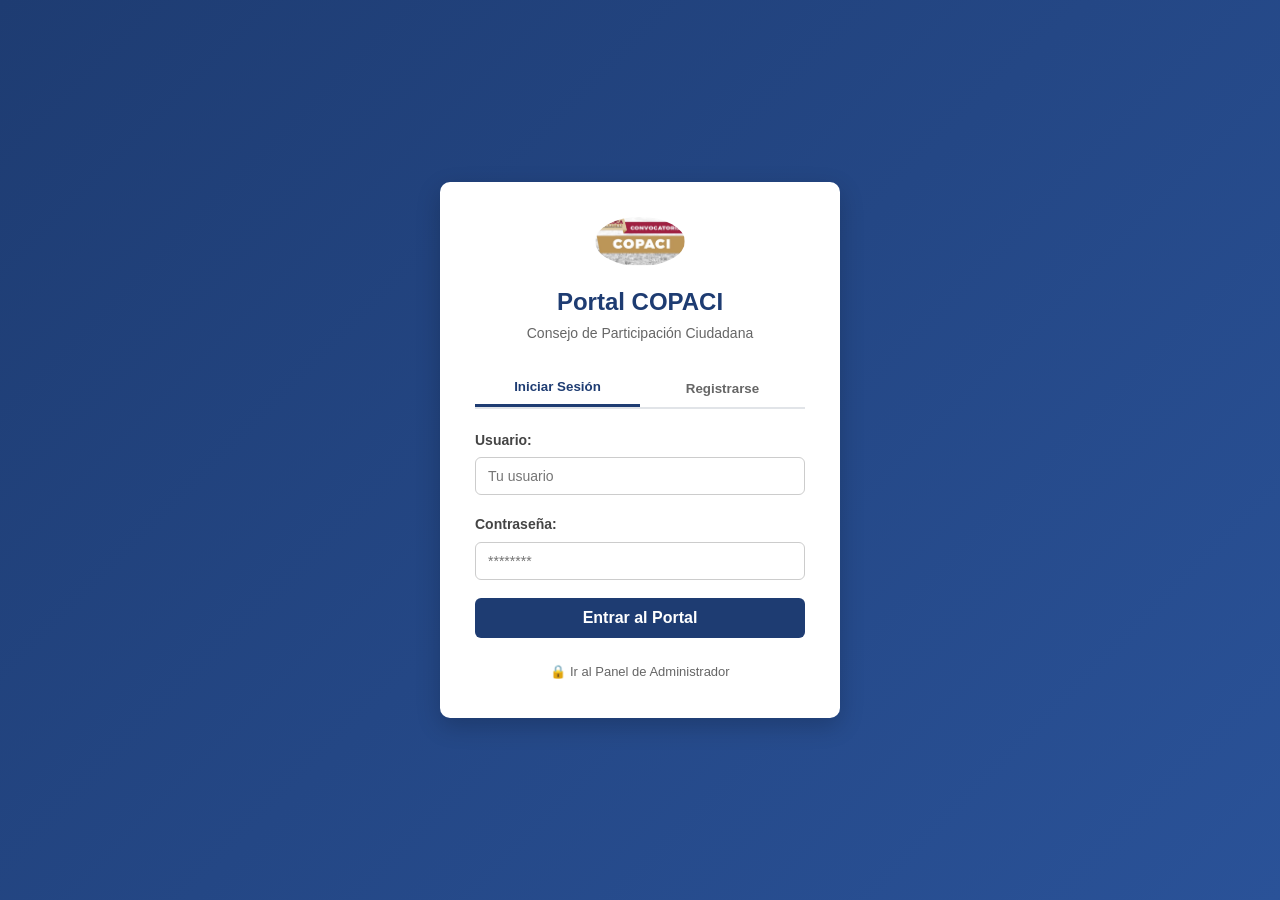
==== index.html @ c675c65c "Add files via upload" ====
<!DOCTYPE html>
<html lang="es">
<head>
    <meta charset="UTF-8">
    <meta name="viewport" content="width=device-width, initial-scale=1.0">
    <title>Portal COPACI - Acceso</title>
    <link rel="stylesheet" href="style.css">
</head>
<body class="login-body">

    <div class="login-container">
        <div class="login-header">
            <img src="logo.jpg" alt="Logo COPACI" width="90">
            <h1>Portal COPACI</h1>
            <p>Consejo de Participación Ciudadana</p>
        </div>

        <!-- Pestañas para cambiar entre Iniciar Sesión y Registrarse -->
        <div class="auth-tabs" style="display: flex; margin-bottom: 20px; border-bottom: 2px solid #e1e4e8;">
            <button type="button" onclick="mostrarLogin()" id="btn-tab-login" class="tab-btn active" style="flex:1; padding:10px; background:none; border:none; font-weight:bold; cursor:pointer; color:#1e3c72; border-bottom: 3px solid #1e3c72;">Iniciar Sesión</button>
            <button type="button" onclick="mostrarRegistro()" id="btn-tab-registro" class="tab-btn" style="flex:1; padding:10px; background:none; border:none; font-weight:bold; cursor:pointer; color:#666;">Registrarse</button>
        </div>

        <!-- 1. Formulario de Inicio de Sesión -->
        <form id="form-login" class="login-form" onsubmit="iniciarSesion(event)">
            <div class="input-group">
                <label for="loginUser">Usuario:</label>
                <input type="text" id="loginUser" required placeholder="Tu usuario">
            </div>
            <div class="input-group">
                <label for="loginPass">Contraseña:</label>
                <input type="password" id="loginPass" required placeholder="********">
            </div>
            <button type="submit" class="btn-primary">Entrar al Portal</button>
        </form>

        <!-- 2. Formulario de Registro (Oculto por defecto) -->
        <form id="form-registro" class="login-form oculto" style="display: none;" onsubmit="registrarUsuario(event)">
            <div class="input-group">
                <label for="regNombre">Nombre completo:</label>
                <input type="text" id="regNombre" required placeholder="Tu nombre">
            </div>
            <div class="input-group">
                <label for="regUser">Nuevo Usuario:</label>
                <input type="text" id="regUser" required placeholder="Elige un usuario">
            </div>
            <div class="input-group">
                <label for="regPass">Nueva Contraseña:</label>
                <input type="password" id="regPass" required placeholder="********">
            </div>
            <button type="submit" class="btn-primary">Crear Cuenta</button>
        </form>

        <div style="margin-top: 20px; text-align: center;">
            <a href="admin.html" style="color: #666; font-size: 13px; text-decoration: none;">🔒 Ir al Panel de Administrador</a>
        </div>
    </div>

    <script>
        function mostrarRegistro() {
            document.getElementById('form-login').style.display = 'none';
            document.getElementById('form-registro').style.display = 'block';
            document.getElementById('btn-tab-login').style.color = '#666';
            document.getElementById('btn-tab-login').style.borderBottom = 'none';
            document.getElementById('btn-tab-registro').style.color = '#1e3c72';
            document.getElementById('btn-tab-registro').style.borderBottom = '3px solid #1e3c72';
        }

        function mostrarLogin() {
            document.getElementById('form-registro').style.display = 'none';
            document.getElementById('form-login').style.display = 'block';
            document.getElementById('btn-tab-registro').style.color = '#666';
            document.getElementById('btn-tab-registro').style.borderBottom = 'none';
            document.getElementById('btn-tab-login').style.color = '#1e3c72';
            document.getElementById('btn-tab-login').style.borderBottom = '3px solid #1e3c72';
        }

        // Registrar usuario y guardarlo en localStorage
        function registrarUsuario(event) {
            event.preventDefault();
            const nombre = document.getElementById('regNombre').value;
            const usuario = document.getElementById('regUser').value;
            const password = document.getElementById('regPass').value;

            let usuarios = JSON.parse(localStorage.getItem('copaci_usuarios')) || [];
            
            // Verificar si el usuario ya existe
            if(usuarios.some(u => u.usuario === usuario)) {
                alert('Ese usuario ya está registrado. Elige otro.');
                return;
            }

            usuarios.push({ nombre, usuario, password, fecha: new Date().toLocaleString() });
            localStorage.setItem('copaci_usuarios', JSON.stringify(usuarios));

            alert('¡Registro exitoso! Ahora puedes iniciar sesión.');
            document.getElementById('regNombre').value = '';
            document.getElementById('regUser').value = '';
            document.getElementById('regPass').value = '';
            mostrarLogin();
        }

        // Iniciar sesión y guardar registro de accesos
        function iniciarSesion(event) {
            event.preventDefault();
            const user = document.getElementById('loginUser').value.trim();
            const pass = document.getElementById('loginPass').value;

            // Registrar acceso para el panel de administración
            let accesos = JSON.parse(localStorage.getItem('copaci_accesos')) || [];
            accesos.push({ usuario: user, fecha: new Date().toLocaleString() });
            localStorage.setItem('copaci_accesos', JSON.stringify(accesos));

            // Si es administrador
            if(user === 'admin') {
                window.location.href = 'admin.html';
                return;
            }

            // Validar contra usuarios registrados
            let usuarios = JSON.parse(localStorage.getItem('copaci_usuarios')) || [];
            const encontrado = usuarios.find(u => u.usuario === user && u.password === pass);

            if(encontrado || (user === 'usuario' && pass === '1234')) {
                window.location.href = 'portal.html';
            } else {
                alert('Usuario o contraseña incorrectos, o necesitas registrarte primero.');
            }
        }
    </script>
</body>
</html>
---- style.css ----
/* ==========================================
   ESTILOS GENERALES Y CONFIGURACIÓN BASE
   ========================================== */
* {
    margin: 0;
    padding: 0;
    box-sizing: border-box;
}

body {
    font-family: 'Segoe UI', Tahoma, Geneva, Verdana, sans-serif;
    background-color: #f4f6f9;
    color: #333;
    line-height: 1.6;
}

/* ==========================================
   ESTILOS PARA PANTALLAS DE ACCESO Y REGISTRO (index / registro)
   ========================================== */
.login-body {
    display: flex;
    justify-content: center;
    align-items: center;
    height: 100vh;
    background: linear-gradient(135deg, #1e3c72 0%, #2a5298 100%);
}

.login-container {
    background: white;
    padding: 35px;
    border-radius: 10px;
    box-shadow: 0 8px 24px rgba(0, 0, 0, 0.2);
    width: 100%;
    max-width: 400px;
}

.login-header {
    text-align: center;
    margin-bottom: 25px;
}

.login-header img {
    margin-bottom: 10px;
    border-radius: 50%;
    object-fit: cover;
}

.login-header h1 {
    font-size: 24px;
    color: #1e3c72;
}

.login-header p {
    font-size: 14px;
    color: #666;
}

.input-group {
    margin-bottom: 18px;
}

.input-group label {
    display: block;
    margin-bottom: 6px;
    font-weight: 600;
    font-size: 14px;
    color: #444;
}

.input-group input {
    width: 100%;
    padding: 10px 12px;
    border: 1px solid #ccc;
    border-radius: 6px;
    font-size: 14px;
    transition: border-color 0.3s;
}

.input-group input:focus {
    border-color: #1e3c72;
    outline: none;
    box-shadow: 0 0 5px rgba(30, 60, 114, 0.3);
}

.btn-primary {
    width: 100%;
    padding: 11px;
    background-color: #1e3c72;
    color: white;
    border: none;
    border-radius: 6px;
    font-size: 16px;
    font-weight: bold;
    cursor: pointer;
    transition: background-color 0.3s;
}

.btn-primary:hover {
    background-color: #162c54;
}

.register-section {
    text-align: center;
    margin-top: 20px;
    font-size: 14px;
}

.btn-secondary {
    display: inline-block;
    margin-top: 8px;
    color: #2a5298;
    text-decoration: none;
    font-weight: 600;
}

.btn-secondary:hover {
    text-decoration: underline;
}

/* ==========================================
   ESTILOS PARA EL PORTAL INTERNO Y MENÚS
   ========================================== */
.main-header {
    background-color: white;
    padding: 20px 40px;
    display: flex;
    align-items: center;
    gap: 20px;
    box-shadow: 0 2px 5px rgba(0,0,0,0.05);
}

.main-header h1 {
    color: #1e3c72;
    font-size: 26px;
}

.main-header p {
    color: #666;
    font-size: 15px;
}

/* Menú de botones de navegación superior */
.menu-botones {
    background-color: #1e3c72;
    padding: 12px 40px;
    display: flex;
    gap: 15px;
    flex-wrap: wrap;
}

.menu-botones .btn {
    background-color: transparent;
    color: white;
    padding: 8px 16px;
    border-radius: 4px;
    text-decoration: none;
    font-weight: 600;
    font-size: 14px;
    transition: background 0.3s;
}

.menu-botones .btn:hover, 
.menu-botones .btn.activo {
    background-color: rgba(255, 255, 255, 0.2);
}

.menu-botones .btn-salir {
    margin-left: auto;
    background-color: #d9534f;
}

.menu-botones .btn-salir:hover {
    background-color: #c9302c;
}

/* Contenido Principal de las páginas */
.content {
    max-width: 1000px;
    margin: 40px auto;
    background: white;
    padding: 30px;
    border-radius: 8px;
    box-shadow: 0 4px 10px rgba(0,0,0,0.05);
}

.content h2 {
    color: #1e3c72;
    margin-bottom: 15px;
    font-size: 22px;
}

.content p {
    color: #555;
    margin-bottom: 15px;
}

/* ==========================================
   ESTILOS PARA TABLAS (Panel de Administración)
   ========================================== */
.admin-container {
    max-width: 900px;
    margin: 40px auto;
    padding: 30px;
    background: white;
    border-radius: 8px;
    box-shadow: 0 4px 10px rgba(0,0,0,0.1);
}

.admin-container h1 {
    color: #1e3c72;
    margin-bottom: 10px;
}

.admin-container h2 {
    color: #333;
    margin-top: 30px;
    margin-bottom: 10px;
    font-size: 18px;
    border-bottom: 2px solid #f0f0f0;
    padding-bottom: 5px;
}

table {
    width: 100%;
    border-collapse: collapse;
    margin-top: 10px;
    margin-bottom: 20px;
}

th, td {
    border: 1px solid #e1e4e8;
    padding: 12px;
    text-align: left;
    font-size: 14px;
}

th {
    background-color: #f8f9fa;
    color: #333;
    font-weight: 600;
}

tr:nth-child(even) {
    background-color: #fafbfc;
}

.btn-volver {
    display: inline-block;
    padding: 10px 20px;
    background: #6c757d;
    color: white;
    text-decoration: none;
    border-radius: 6px;
    font-weight: 600;
    transition: background 0.3s;
}

.btn-volver:hover {
    background: #5a6268;
}
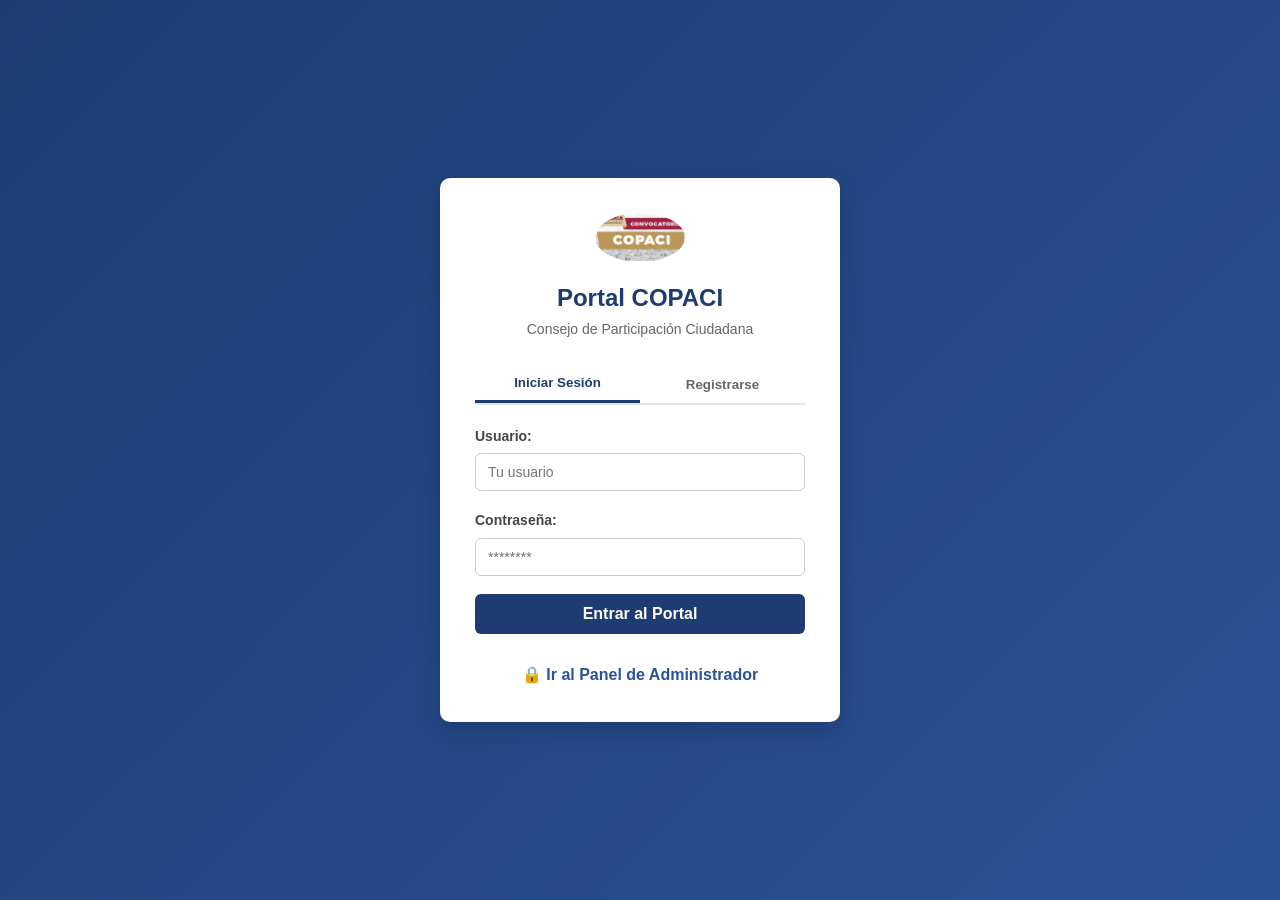
==== commit e37d24fc: "Fix HTML structure and improve login/registration forms" ====
--- a/index.html
+++ b/index.html
@@ -5,6 +5,28 @@
     <meta name="viewport" content="width=device-width, initial-scale=1.0">
     <title>Portal COPACI - Acceso</title>
     <link rel="stylesheet" href="style.css">
+    <style>
+        /* Estilos específicos para las pestañas conectados con tu CSS */
+        .auth-tabs {
+            display: flex;
+            margin-bottom: 20px;
+            border-bottom: 2px solid #e1e4e8;
+        }
+        .tab-btn {
+            flex: 1;
+            padding: 10px;
+            background: none;
+            border: none;
+            font-weight: bold;
+            cursor: pointer;
+            color: #666;
+            transition: all 0.3s;
+        }
+        .tab-btn.active {
+            color: #1e3c72;
+            border-bottom: 3px solid #1e3c72;
+        }
+    </style>
 </head>
 <body class="login-body">
 
@@ -16,9 +38,9 @@
         </div>
 
         <!-- Pestañas para cambiar entre Iniciar Sesión y Registrarse -->
-        <div class="auth-tabs" style="display: flex; margin-bottom: 20px; border-bottom: 2px solid #e1e4e8;">
-            <button type="button" onclick="mostrarLogin()" id="btn-tab-login" class="tab-btn active" style="flex:1; padding:10px; background:none; border:none; font-weight:bold; cursor:pointer; color:#1e3c72; border-bottom: 3px solid #1e3c72;">Iniciar Sesión</button>
-            <button type="button" onclick="mostrarRegistro()" id="btn-tab-registro" class="tab-btn" style="flex:1; padding:10px; background:none; border:none; font-weight:bold; cursor:pointer; color:#666;">Registrarse</button>
+        <div class="auth-tabs">
+            <button type="button" onclick="mostrarLogin()" id="btn-tab-login" class="tab-btn active">Iniciar Sesión</button>
+            <button type="button" onclick="mostrarRegistro()" id="btn-tab-registro" class="tab-btn">Registrarse</button>
         </div>
 
         <!-- 1. Formulario de Inicio de Sesión -->
@@ -52,7 +74,7 @@
         </form>
 
         <div style="margin-top: 20px; text-align: center;">
-            <a href="admin.html" style="color: #666; font-size: 13px; text-decoration: none;">🔒 Ir al Panel de Administrador</a>
+            <a href="admin.html" class="btn-secondary">🔒 Ir al Panel de Administrador</a>
         </div>
     </div>
 
@@ -60,26 +82,22 @@
         function mostrarRegistro() {
             document.getElementById('form-login').style.display = 'none';
             document.getElementById('form-registro').style.display = 'block';
-            document.getElementById('btn-tab-login').style.color = '#666';
-            document.getElementById('btn-tab-login').style.borderBottom = 'none';
-            document.getElementById('btn-tab-registro').style.color = '#1e3c72';
-            document.getElementById('btn-tab-registro').style.borderBottom = '3px solid #1e3c72';
+            document.getElementById('btn-tab-login').classList.remove('active');
+            document.getElementById('btn-tab-registro').classList.add('active');
         }
 
         function mostrarLogin() {
             document.getElementById('form-registro').style.display = 'none';
             document.getElementById('form-login').style.display = 'block';
-            document.getElementById('btn-tab-registro').style.color = '#666';
-            document.getElementById('btn-tab-registro').style.borderBottom = 'none';
-            document.getElementById('btn-tab-login').style.color = '#1e3c72';
-            document.getElementById('btn-tab-login').style.borderBottom = '3px solid #1e3c72';
+            document.getElementById('btn-tab-registro').classList.remove('active');
+            document.getElementById('btn-tab-login').classList.add('active');
         }
 
         // Registrar usuario y guardarlo en localStorage
         function registrarUsuario(event) {
             event.preventDefault();
-            const nombre = document.getElementById('regNombre').value;
-            const usuario = document.getElementById('regUser').value;
+            const nombre = document.getElementById('regNombre').value.trim();
+            const usuario = document.getElementById('regUser').value.trim();
             const password = document.getElementById('regPass').value;
 
             let usuarios = JSON.parse(localStorage.getItem('copaci_usuarios')) || [];
@@ -106,13 +124,8 @@
             const user = document.getElementById('loginUser').value.trim();
             const pass = document.getElementById('loginPass').value;
 
-            // Registrar acceso para el panel de administración
-            let accesos = JSON.parse(localStorage.getItem('copaci_accesos')) || [];
-            accesos.push({ usuario: user, fecha: new Date().toLocaleString() });
-            localStorage.setItem('copaci_accesos', JSON.stringify(accesos));
-
             // Si es administrador
-            if(user === 'admin') {
+            if(user === 'admin' && pass === 'admin123') {
                 window.location.href = 'admin.html';
                 return;
             }
@@ -122,6 +135,11 @@
             const encontrado = usuarios.find(u => u.usuario === user && u.password === pass);
 
             if(encontrado || (user === 'usuario' && pass === '1234')) {
+                // Registrar acceso para el panel de administración
+                let accesos = JSON.parse(localStorage.getItem('copaci_accesos')) || [];
+                accesos.push({ usuario: user, fecha: new Date().toLocaleString() });
+                localStorage.setItem('copaci_accesos', JSON.stringify(accesos));
+
                 window.location.href = 'portal.html';
             } else {
                 alert('Usuario o contraseña incorrectos, o necesitas registrarte primero.');
@@ -129,4 +147,4 @@
         }
     </script>
 </body>
-</html>+</html>
